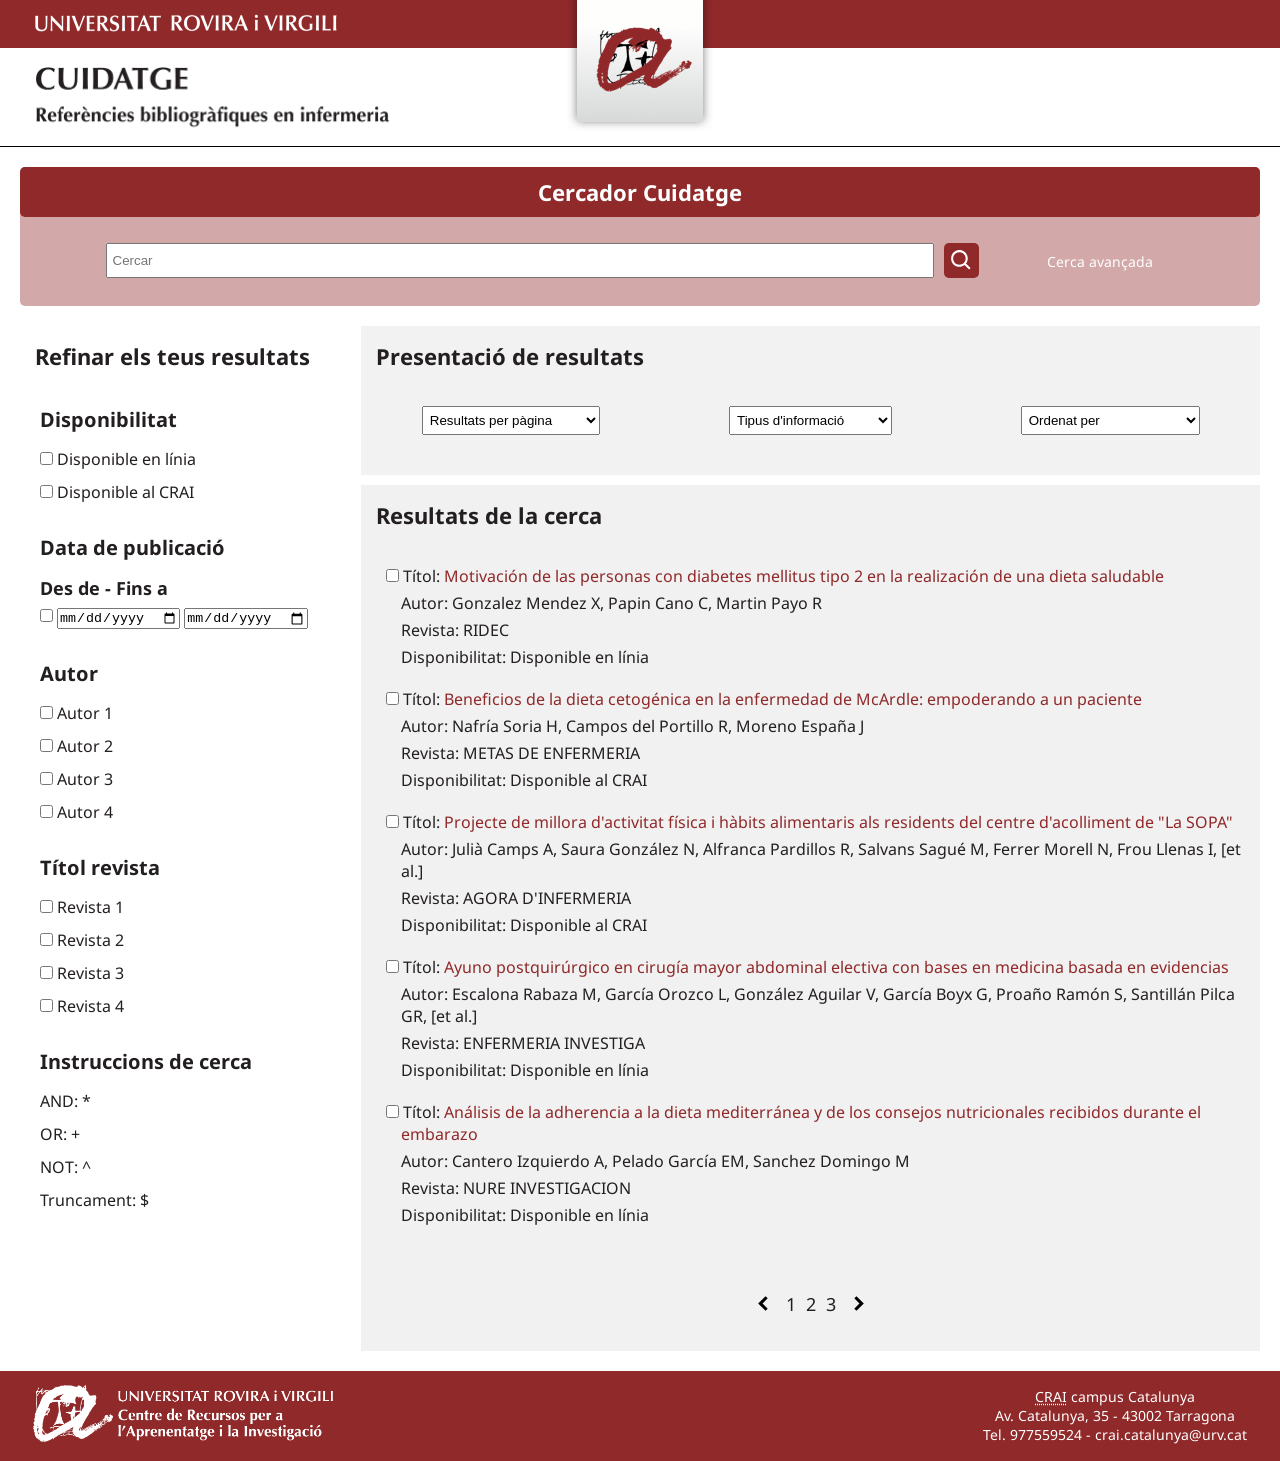
==== pages/cerca.html @ 4217fd60 "Cambio directorio" ====
<!DOCTYPE html>
<html lang="ca">

<head>
    <meta charset="UTF-8">
    <meta http-equiv="X-UA-Compatible" content="IE=edge">
    <meta name="viewport" content="width=device-width, initial-scale=1.0">
    <meta name="description" content="Pàgina de resultats de cerca de la base de dades de Cuidatge">
    <meta name="keywords" content="base de dades, revistes, articles, infermeria, URV, CRAI">

    <title>Cuidatge | Resultats de cerca</title>

    <link rel="preconnect" href="https://fonts.googleapis.com">
    <link rel="preconnect" href="https://fonts.gstatic.com" crossorigin>
    <link href="https://fonts.googleapis.com/css2?family=Noto+Sans:wght@400;900&display=swap" rel="stylesheet">

    <link rel="stylesheet" href="../css/estils.css">
</head>

<body>

    <header>
        <div class="logo-escriptori-URV">
            <a href="https://www.urv.cat/ca/" title="URV"><img src="../images/logo-urv-nav.png" alt="Universitat Rovira i Virgili"></a>
        </div>
        <div class="topbar">
            <div class="logotip-URV">
                <a href="https://www.urv.cat/ca/"><img src="../images/logo-urv-blanc-2017.png" alt="Universitat Rovira i Virgili"></a>
            </div>
        </div>
        <div class="downbar">
            <div class="logotip-cuidatge">
                <a href="../index.html" title="Portada | Cuidatge"><img src="../images/logotip-cuidatge.png" alt="Cuidatge"></a>
            </div>
        </div>
    </header>

    <main>

        <div class="motor-de-cerca">
            <h1>Cercador Cuidatge</h1>
            <div class="cercador">
                <form action="#" method="post">
                <input id="cercar" type="search" placeholder="Cercar">
                <label for="cercar">
                    <a href="../pages/cerca.html"><img src="../images/lupa.svg" alt="Lupa"></a>
                </label>
                </form>
                <a class="cerca-avançada" href="#">Cerca avançada</a>
            </div>
        </div>

        <!-- Menú dispositius mòbils -->
        <article>
            <ul id="menu-base-de-dades">
                <li><a href="#" title="Refinar els teus resultats">Refinar els teus resultats</a></li>
                <li><a href="#" title="Presentació del resultats">Presentació dels resultats</a></li>
                <li><a href="#" title="Instruccions de cerca">Instruccions de cerca</a></li>
            </ul>
        </article>
        <!--./Menú dispositius mòbils -->

        <div class="base-de-dades">
            <article class="filtres">
                <h1>Refinar els teus resultats</h1>
                    <h2>Disponibilitat</h2>
                        <ul>
                            <li>
                                <input type="checkbox" id="cbox1" value="primer-checkbox">
                                <label for="cbox1">Disponible en línia</label>
                            </li>
                            <li>
                                <input type="checkbox" id="cbox2" value="segon-checkbox">
                                <label for="cbox2">Disponible al CRAI</label>
                            </li>
                        </ul>
                    <h2>Data de publicació</h2>
                        <h3>Des de - Fins a</h3>
                            <ul>
                                <li>
                                    <input type="checkbox" value="tercer-checkbox">
                                    <label for="cbox3">
                                        <input type="date" id="cbox3">
                                    </label>
                                    <label for="cbox-3">
                                        <input type="date" id="cbox-3">
                                    </label>
                                </li>
                            </ul>
                    <h2>Autor</h2>
                        <ul>
                            <li>
                                <input type="checkbox" id="cbox4" value="quart-checkbox">
                                <label for="cbox4">Autor 1</label>
                            </li>
                            <li>
                                <input type="checkbox" id="cbox5" value="cinque-checkbox">
                                <label for="cbox5">Autor 2</label>
                            </li>
                            <li>
                                <input type="checkbox" id="cbox6" value="sise-checkbox">
                                <label for="cbox6">Autor 3</label>
                            </li>
                            <li>
                                <input type="checkbox" id="cbox7" value="sete-checkbox">
                                <label for="cbox7">Autor 4</label>
                            </li>
                        </ul>
                    <h2>Títol revista</h2>
                        <ul>
                            <li>
                                <input type="checkbox" id="cbox8" value="vuite-checkbox">
                                <label for="cbox8">Revista 1</label>
                            </li>
                            <li>
                                <input type="checkbox" id="cbox9" value="nove-checkbox">
                                <label for="cbox9">Revista 2</label>
                            </li>
                            <li>
                                <input type="checkbox" id="cbox10" value="dese-checkbox">
                                <label for="cbox10">Revista 3</label>
                            </li>
                            <li>
                                <input type="checkbox" id="cbox11" value="onze-checkbox">
                                <label for="cbox11">Revista 4</label>
                            </li>
                        </ul>
                    <h2>Instruccions de cerca</h2>
                        <ul>
                            <li>AND: *</li>
                            <li>OR: +</li>
                            <li>NOT: ^</li>
                            <li>Truncament: $</li>
                        </ul>
            </article>

            <article class="resultats">

                <div class="presentacio-resultats">
                    <h1>Presentació de resultats</h1>
                    <div class="grup">
                        <label for="area-1" class="form-label"></label>
                        <select id="area-1" class="form-control" name="referencies">
                            <option value="-1">Resultats per pàgina</option>
                            <option value="1">10</option>
                            <option value="2">25</option>
                            <option value="3">50</option>
                        </select>	
                    </div>
                    <div class="grup">
                        <label for="area-2" class="form-label"></label>
                        <select id="area-2" class="form-control" name="informacio">
                            <option value="-1">Tipus d'informació</option>
                            <option value="1">Títol</option>
                            <option value="2">Autor</option>
                            <option value="3">Revista</option>
                            <option value="4">Disponibilitat</option>
                        </select>	
                    </div>
                    <div class="grup">
                        <label for="area-3" class="form-label"></label>
                        <select id="area-3" class="form-control" name="ordre">
                            <option value="-1">Ordenat per</option>
                            <option value="1">Data - El més nou</option>
                            <option value="2">Data - La més antiga</option>
                            <option value="3">Títol</option>
                        </select>
                    </div>
                </div>

                <div class="resultats-cerca">
                    <h1>Resultats de la cerca</h1>
                    <div class="primer-resultat-cerca">
                        <ul>
                            <li>
                                <input type="checkbox" id="cbox12" value="dotze-checkbox">
                                <label for="cbox12">Títol:</label>
                                <a href="./fitxa-bibliografica-1.html" title="Pàgina de la fitxa bibliogràfica de l'article">Motivación de las personas con diabetes mellitus tipo 2 en la realización de una dieta saludable</a>
                            </li>
                            <li>Autor: Gonzalez Mendez X, Papin Cano C, Martin Payo R</li>
                            <li>Revista: RIDEC</li>
                            <li>Disponibilitat: Disponible en línia</li>
                        </ul>
                    </div>
                    <div class="segon-resultat-cerca">
                        <ul>
                            <li>
                                <input type="checkbox" id="cbox13" value="tretze-checkbox">
                                <label for="cbox13">Títol: </label>
                                <a href="./fitxa-bibliografica-2.html" title="Pàgina de la fitxa bibliogràfica de l'article">Beneficios de la dieta cetogénica en la enfermedad de McArdle: empoderando a un paciente</a>
                            </li>
                            <li>Autor: Nafría Soria H, Campos del Portillo R, Moreno España J</li>
                            <li>Revista: METAS DE ENFERMERIA</li>
                            <li>Disponibilitat: Disponible al CRAI</li>
                        </ul>
                    </div>
                    <div class="tercer-resultat-cerca">
                        <ul>
                            <li>
                                <input type="checkbox" id="cbox14" value="catorze-checkbox">
                                <label for="cbox14">Títol: </label>
                                <a href="./fitxa-bibliografica-3.html" title="Pàgina de la fitxa bibliogràfica de l'article">Projecte de millora d'activitat física i hàbits alimentaris als residents del centre d'acolliment de "La SOPA"</a>
                            </li>
                            <li>Autor: Julià Camps A, Saura González N, Alfranca Pardillos R, Salvans Sagué M, Ferrer Morell N, Frou Llenas I, [et al.]</li>
                            <li>Revista: AGORA D'INFERMERIA</li>
                            <li>Disponibilitat: Disponible al CRAI</li>
                        </ul>
                    </div>
                    <div class="quart-resultat-cerca">
                        <ul>
                            <li>
                                <input type="checkbox" id="cbox15" value="quinze-checkbox">
                                <label for="cbox15">Títol: </label>
                                <a href="./fitxa-bibliografica-4.html" title="Pàgina de la fitxa bibliogràfica de l'article">Ayuno postquirúrgico en cirugía mayor abdominal electiva con bases en medicina basada en evidencias</a>
                            </li>
                            <li>Autor: Escalona Rabaza M, García Orozco L, González Aguilar V, García Boyx G, Proaño Ramón S, Santillán Pilca GR, [et al.]</li>
                            <li>Revista: ENFERMERIA INVESTIGA</li>
                            <li>Disponibilitat: Disponible en línia</li>
                        </ul>
                    </div>
                    <div class="cinque-resultat-cerca">
                        <ul>
                            <li>
                                <input type="checkbox" id="cbox16" value="setze-checkbox">
                                <label for="cbox16">Títol:</label>
                                <a href="./fitxa-bibliografica-5.html" title="Pàgina de la fitxa bibliogràfica de l'article">Análisis de la adherencia a la dieta mediterránea y de los consejos nutricionales recibidos durante el embarazo</a>
                            </li>
                            <li>Autor: Cantero Izquierdo A, Pelado García EM, Sanchez Domingo M</li>
                            <li>Revista: NURE INVESTIGACION</li>
                            <li>Disponibilitat: Disponible en línia</li>
                        </ul>
                    </div>
                </div>

                <nav class="numero-pagines">
                    <ul>
                        <li><a href="#"><img src="../images/fletxa-esquerra.svg" alt="Fletxa esquerra"></a></li>
                        <li><a href="#">1</a></li>
                        <li><a href="#">2</a></li>
                        <li><a href="#">3</a></li>
                        <li><a href="#"><img src="../images/fletxa-dreta.svg" alt="Fletxa dreta"></a></li>
                    </ul>
                </nav>

            </article>
        </div>
    </main>

    <footer>

        <div class="logo-CRAI">
            <a href="https://www.crai.urv.cat/ca/" title="Lloc web del CRAI URV"><img src="../images/logotip-CRAI-blanc.png" alt="Logotip del CRAI"></a>
        </div>

        <div class="informacio">
            <div class="contacte">
                <p><abbr title="Centre de Recursos per a l'Aprenentatge i la Investigació">CRAI</abbr> campus Catalunya</p>
                <p>Av. Catalunya, 35 - 43002 Tarragona</p>
                <p>Tel. 977559524 - crai.catalunya@urv.cat</p>
            </div>
        </div>

    </footer>

</body>

</html>
---- css/estils.css ----
/*===== GENERAL =====*/

* {
    margin: 0;
    padding: 0;
    box-sizing: border-box;
}

body {
    font-family: 'Noto Sans', sans-serif;
    color: #231F20;
}

main {
	margin: 0 auto;
	max-width: 1240px;
}

h1 {
    font-size: 22px;
}

h2 {
    font-size: 20px;
}

h3 {
    font-size: 18px;
}

p {
    font-size: 16px;
}

ul {
    list-style-type: none;
}

li{
    font-size: 16px;
}


/*===== HEADER =====*/

header {
    width: auto;
    height: auto;
}

.logo-escriptori-URV {
    position: absolute;
    width: 100%;
    height: 1px;
    display: flex;
    justify-content: center;
    align-items: flex-start;
}


.topbar{
    display: flex;
    justify-content: center;
    align-items: center;
    background-color: #90292A;
}

.logotip-URV {
    max-width: 1240px;
    flex: 1;
    padding: 8px 0 4px 15px;
}

.logotip-URV img {
    width: 302px;
    height: auto;
}

.downbar{
    display: flex;
    justify-content: center;
    align-items: center;
    border-bottom: 1px solid #000000;
}

.logotip-cuidatge {
    max-width: 1240px;
    flex: 1;
    padding: 15px 0 4px 15px;
}

.logotip-cuidatge img {
    width: 360px;
    height: auto;
}


/*===== INDEX =====*/

.presentacio {
    display: flex;
    flex-wrap: wrap;
    margin: 20px auto;
    gap: 20px;
    padding: 3% 0 2% 0;
}

.carrusel {
    flex: 1 0 35%;
}

.conteCarrusel {
    width: 100%;
    height: 350px;
    overflow: hidden;
}

.itemCarrusel {
    position: relative;
    width: 100%;
    height: 100%;
}

.itemCarruselTarjeta {
    display: flex;
    justify-content: center;
    align-items: center;
}

.itemCarruselTarjeta img {
    width: 250px;
    height: auto;
}

.itemCarruselFletxes {
    position: absolute;
    top: 0;
    bottom: 0;
    left: 0;
    right: 0;
    height: 100%;
    width: 100%; 
    display: flex;
    align-items: center;
    justify-content: space-between;
    padding: 20px; 
}

#itemCarrusel-1,
#itemCarrusel-2,
#itemCarrusel-3 {
    min-width: 350px;
}

.conteCarruselController {
    width: 100%;
    display: flex;
    justify-content: space-evenly;

}

.conteCarruselController a {
    text-decoration: none;
    font-size: 32px;
    color: #808080;
}

.itemCarruselFletxes a {
    width: 30px;
    height: auto;
}

.descripcio {
    flex: 1 0 60%;
    min-width: 300px;
    padding: 16px;
    margin: 0 12px 0 0;
}

.descripcio h1 {
    display: flex;
    text-align: center;
    justify-content: center;
    margin-bottom: 24px;
}

.descripcio p {
    text-align: justify;
    padding-bottom: 6px;
}


.motor-de-cerca {
    padding-bottom: 8px;
    background-color: #90292b67;
    margin: 20px auto;
    border-radius: 5px;
 }

.motor-de-cerca h1 {
    text-align: center;
    padding: 10px;
    background-color: #90292A;
    color: #FFFFFF;
    border-radius: 5px;
 }

.cercador {
    margin: 12px auto;
    height: auto;
    padding: 8px 20px 8px 5px;
    display: flex;
    align-items: center;
    justify-content: center;
    gap: 6px;
}

#cercar {
    margin-top: 5px;
    padding: 8px 650px 8px 5px;

}

.cercador img {
    position: absolute;
    margin-top: 5px;
    margin-left: 10px;
    padding: 5px;
    width: 35px;
    height: auto;
    background-color: #90292A;
    border-radius: 5px;
 }

.cerca-avançada{
    margin: 8px 0 0 100px;
    text-decoration: none;
    color: #FFFFFF;
    font-size: 14px;
    padding: 7px;
    text-align: center;

}

 .instruccions-cerca {
    padding: 20px;
 }
 
 
.instruccions-cerca h1{
    text-align: center;
    padding: 20px;
}

.instruccions-cerca h2 {
    margin: 15px;
}

.instruccions-cerca h2 {
    margin: 15px;
}

.booleans {
    display: flex;
    margin: 15px;
}

.truncaments {
    display: flex;
    margin: 15px;
}


.booleans img {
    width: 300px;
    height: auto;
    margin-left: 100px;

}
.truncaments img {
    width: 100px;
    height: auto;
    margin-left: 200px;

}
 /*===== CERCA =====*/

 .base-de-dades {
    display: flex;
    gap: 36px;
    margin-bottom: 20px;
 }

 #menu-base-de-dades {
    display: none;
 }

 .filtres {
    display: flex;
    min-width: 300px;
    flex-direction: column;
    align-items: flex-start;
    justify-content: flex-start;

 }

 .filtres h1 {
    padding: 15px;
 }

 .filtres h2 {
    margin: 10px 0 0 10px;
    padding: 10px;
 }

 .filtres h3 {
    margin-left: 10px;
    padding: 5px 0 0 10px;
 }

 .filtres li {
    margin: 5px 0 5px 0;
    padding: 0 0 6px 20px;
 }

 .resultats {
    display: flex;
    flex-direction: column;
    flex: 1;
 }


 .resultats h1 {
    padding: 15px;
 }

 .presentacio-resultats {
    display: flex;
    flex-wrap: wrap;
    padding-bottom: 20px;
    background-color: #F2F2F2;
 }

 .presentacio-resultats h1 {
    flex: 1 0 100%;
 }

.presentacio-resultats div{
    padding: 20px;
    flex: 1 0 33%;
    display: flex;
    justify-content: center;
    align-items: center;
}

#area-1,
#area-2,
#area-3 {
    padding: 5px 30px 5px 3px;
}

.resultats-cerca {
    background-color: #F1F1F1;
    margin-top: 10px;
}

 .resultats-cerca input {
    margin-left: -15px;
 }

 .resultats-cerca li {
    margin-top: 5px;
    padding-left: 40px;
 }

 .resultats-cerca ul {
    margin: 20px 15px 10px 0;
 }

 .resultats-cerca a {
    text-decoration: none;
    color: #90292A;
 }

.numero-pagines {
    padding: 50px 0 30px 0;
    display: flex;
    justify-content: space-around;
    align-items: center;
    background-color: #F1F1F1;
}

.numero-pagines img {
    display: flex;
    justify-content: center;
    align-items: center;
    width: 25px;
    height: auto;
}

.numero-pagines a {
    text-decoration: none;
    color: #231F20;
}

.numero-pagines ul {
    display: flex;
    justify-content: space-around;
    align-items: center;
}

.numero-pagines li {
    display: flex;
    justify-content: space-around;
    align-items: center;
    flex: 1;
    padding: 5px;
    font-size: 18px;
}


 /*===== FITXA BIBLIOGRÀFICA =====*/

 .fletxa-torna-cerca {
    background-color: #F1F1F1;
    margin-top: 20px;
 }

 .fletxa-torna-cerca img {
    margin: 20px 0 0 2%;
    width: 50px;
    height: auto;
    background-color: #F1F1F1;
 }

 .fitxa {
    margin: 0 0 20px 0;
    padding: 1% 0 3% 0;
    background-color: #F1F1F1;

 }

 .fitxa h1 {
    margin: 0 4% 2% 4%;
    padding: 1%;
 }

 .fitxa li {
    margin: 0 5% 0 5%;
    padding: 1%;
    text-align: justify;
 }

 .fitxa a {
    text-decoration: none;
    color:#90292A;
 }


 /*===== FOOTER =====*/

 footer {
    padding: 14px;
    display: flex;
    align-items: center;
    justify-content: center;
    gap: 14px;
    flex-wrap: wrap;
    background-color: #90292A;
    color: #FFFFFF;
}

.logo-CRAI {
    max-width: 600px;
    min-width: 350px;
    width: 250px;
    height: auto;
    flex: 1;
    display: flex;
    align-items: center;
    justify-content: flex-start;
}

.logo-CRAI img {
    height: auto;
    width: 300px;
}

.informacio {
    max-width: 600px;
    min-width: 350px;
    flex: 1;
    display: flex;
    flex-direction: column;
    align-items: flex-end;
    justify-content: center;
}

.informacio p {
    font-size: 14px;
}
.contacte {
    text-align: center;
    align-items: center;
}



 /*===== MEDIA QUERIES =====*/

 @media (max-width: 950px) {

    h1 {
        font-size: 20px;
    }

    h2 {
        font-size: 18px;
    }

    h3 {
        font-size: 16px;
    }

    p {
        font-size: 14px;
    }


    .logo-escriptori-URV {
        display: none;
    }
    .logotip-URV {
        padding: 8px 0 4px 0;
        display: flex;
        background-color: #90292A;
        justify-content: center;
        align-items: center;
    }
    .logotip-URV img {
        width: 300px;
        height: auto;
    }

    .logotip-cuidatge {
        padding: 20px 0 7px 0;
        display: flex;
        justify-content: center;
        align-items: center;
    }
    .logotip-cuidatge img {
        width: 300px;
        height: auto;
    }

    #cercar {
        margin: 5px 0 0 5px;
        padding: 6px 100px 6px 5px;
    
    }

    .cercador img {
        margin-top: 5px;
        margin-left: 10px;
        padding: 5px;
        width: 30px;
        height: auto;
        background-color: #90292A;
        border-radius: 5px;
    }

    .cerca-avançada{
        margin: 5px 0 0 50px;
        text-decoration: none;
        color: #FFFFFF;
        font-size: 10px;
        padding: 3px;
        text-align: center;
    
    }

    .menu-cerca a {
        font-size: 18px;
    }

    .booleans,
    .truncaments {
    flex: 1 0 50%;
    margin-left: 15px;
    }

    .booleans li,
    .truncaments li {
        margin: 0 15px 5px 0;
    }

    .booleans {
        margin-bottom: 15px;
    }

    .booleans img,
    .truncaments img {
        display: none;
    }

    .filtres{
        display: none;
    }

    .presentacio-resultats {
        display: none;
    }

    .numero-pagines {
        display: none;
    }

    #menu-base-de-dades {
        margin: 20px 0 10px 0;
        display: flex;
        justify-content: center;
        align-items: center;
        background-color: #90292A;
    }
    #menu-base-de-dades li{
        flex: 1 0 33%;
        padding: 10px;
        text-align: center;
        border-right: 1px solid #FFFFFF;
    }

    #menu-base-de-dades a{
        text-decoration: none;
        color: #FFFFFF;
    }
    .logo-CRAI {
        justify-content: center;

    }
    .informacio {
        align-items: center;
    }



 }
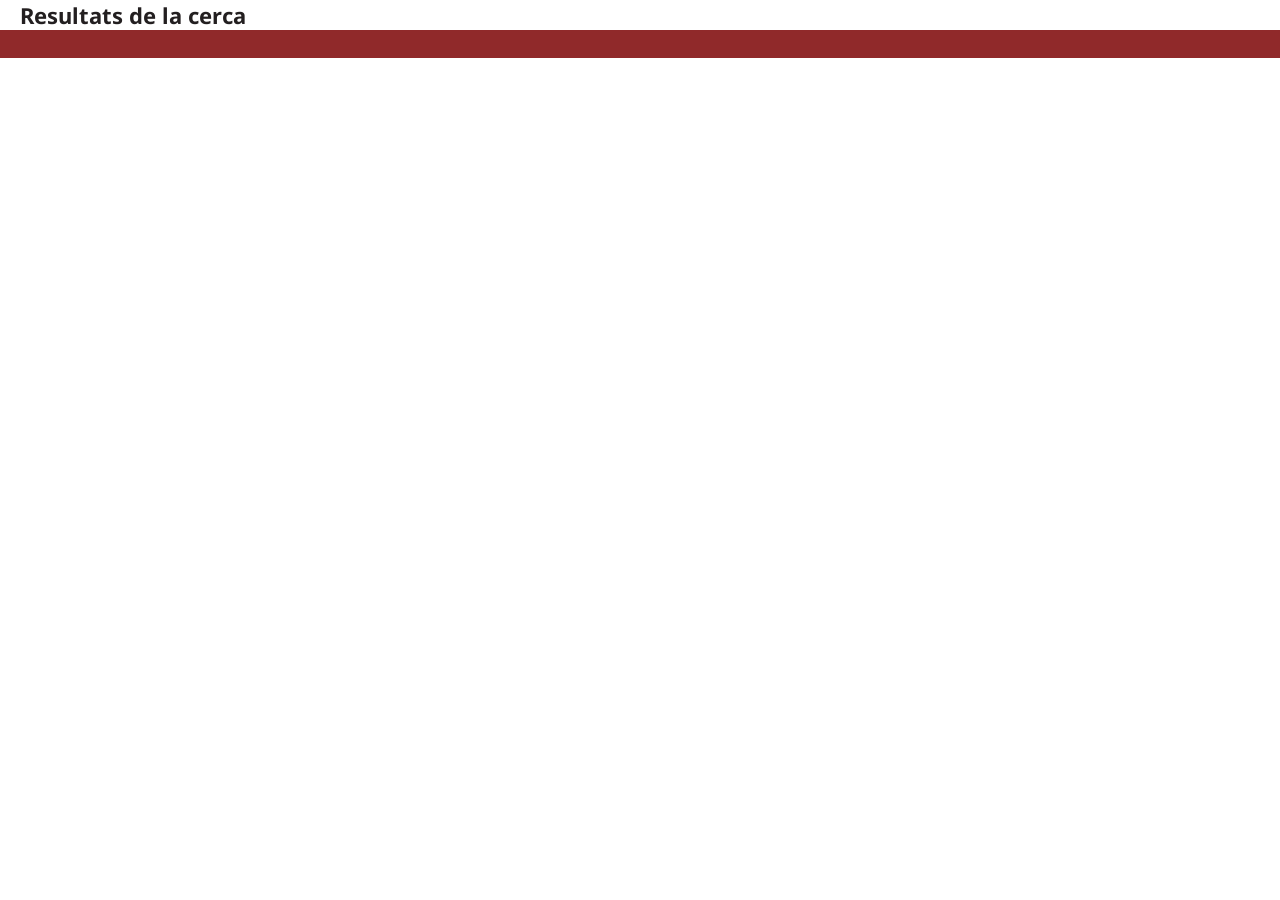
==== commit f15890d0: "update" ====
--- a/pages/cerca.html
+++ b/pages/cerca.html
@@ -7,6 +7,7 @@
     <meta name="viewport" content="width=device-width, initial-scale=1.0">
     <meta name="description" content="Pàgina de resultats de cerca de la base de dades de Cuidatge">
     <meta name="keywords" content="base de dades, revistes, articles, infermeria, URV, CRAI">
+    <meta name="author" content="URV">
 
     <title>Cuidatge | Resultats de cerca</title>
 
@@ -18,250 +19,63 @@
 </head>
 
 <body>
+ 
 
     <header>
-        <div class="logo-escriptori-URV">
-            <a href="https://www.urv.cat/ca/" title="URV"><img src="../images/logo-urv-nav.png" alt="Universitat Rovira i Virgili"></a>
-        </div>
-        <div class="topbar">
-            <div class="logotip-URV">
-                <a href="https://www.urv.cat/ca/"><img src="../images/logo-urv-blanc-2017.png" alt="Universitat Rovira i Virgili"></a>
-            </div>
-        </div>
-        <div class="downbar">
-            <div class="logotip-cuidatge">
-                <a href="../index.html" title="Portada | Cuidatge"><img src="../images/logotip-cuidatge.png" alt="Cuidatge"></a>
-            </div>
-        </div>
+        <!-- Tu código del encabezado aquí -->
     </header>
 
     <main>
 
-        <div class="motor-de-cerca">
-            <h1>Cercador Cuidatge</h1>
-            <div class="cercador">
-                <form action="#" method="post">
-                <input id="cercar" type="search" placeholder="Cercar">
-                <label for="cercar">
-                    <a href="../pages/cerca.html"><img src="../images/lupa.svg" alt="Lupa"></a>
-                </label>
-                </form>
-                <a class="cerca-avançada" href="#">Cerca avançada</a>
+        <!-- Tu código de la barra de búsqueda aquí -->
+
+        <!-- Sección para mostrar los resultados de la búsqueda -->
+        <div class="resultados-cerca">
+            <h1>Resultats de la cerca</h1>
+            <div id="resultados"> <!-- Aquí se mostrarán los resultados -->
             </div>
-        </div>
-
-        <!-- Menú dispositius mòbils -->
-        <article>
-            <ul id="menu-base-de-dades">
-                <li><a href="#" title="Refinar els teus resultats">Refinar els teus resultats</a></li>
-                <li><a href="#" title="Presentació del resultats">Presentació dels resultats</a></li>
-                <li><a href="#" title="Instruccions de cerca">Instruccions de cerca</a></li>
-            </ul>
-        </article>
-        <!--./Menú dispositius mòbils -->
-
-        <div class="base-de-dades">
-            <article class="filtres">
-                <h1>Refinar els teus resultats</h1>
-                    <h2>Disponibilitat</h2>
-                        <ul>
-                            <li>
-                                <input type="checkbox" id="cbox1" value="primer-checkbox">
-                                <label for="cbox1">Disponible en línia</label>
-                            </li>
-                            <li>
-                                <input type="checkbox" id="cbox2" value="segon-checkbox">
-                                <label for="cbox2">Disponible al CRAI</label>
-                            </li>
-                        </ul>
-                    <h2>Data de publicació</h2>
-                        <h3>Des de - Fins a</h3>
-                            <ul>
-                                <li>
-                                    <input type="checkbox" value="tercer-checkbox">
-                                    <label for="cbox3">
-                                        <input type="date" id="cbox3">
-                                    </label>
-                                    <label for="cbox-3">
-                                        <input type="date" id="cbox-3">
-                                    </label>
-                                </li>
-                            </ul>
-                    <h2>Autor</h2>
-                        <ul>
-                            <li>
-                                <input type="checkbox" id="cbox4" value="quart-checkbox">
-                                <label for="cbox4">Autor 1</label>
-                            </li>
-                            <li>
-                                <input type="checkbox" id="cbox5" value="cinque-checkbox">
-                                <label for="cbox5">Autor 2</label>
-                            </li>
-                            <li>
-                                <input type="checkbox" id="cbox6" value="sise-checkbox">
-                                <label for="cbox6">Autor 3</label>
-                            </li>
-                            <li>
-                                <input type="checkbox" id="cbox7" value="sete-checkbox">
-                                <label for="cbox7">Autor 4</label>
-                            </li>
-                        </ul>
-                    <h2>Títol revista</h2>
-                        <ul>
-                            <li>
-                                <input type="checkbox" id="cbox8" value="vuite-checkbox">
-                                <label for="cbox8">Revista 1</label>
-                            </li>
-                            <li>
-                                <input type="checkbox" id="cbox9" value="nove-checkbox">
-                                <label for="cbox9">Revista 2</label>
-                            </li>
-                            <li>
-                                <input type="checkbox" id="cbox10" value="dese-checkbox">
-                                <label for="cbox10">Revista 3</label>
-                            </li>
-                            <li>
-                                <input type="checkbox" id="cbox11" value="onze-checkbox">
-                                <label for="cbox11">Revista 4</label>
-                            </li>
-                        </ul>
-                    <h2>Instruccions de cerca</h2>
-                        <ul>
-                            <li>AND: *</li>
-                            <li>OR: +</li>
-                            <li>NOT: ^</li>
-                            <li>Truncament: $</li>
-                        </ul>
-            </article>
-
-            <article class="resultats">
-
-                <div class="presentacio-resultats">
-                    <h1>Presentació de resultats</h1>
-                    <div class="grup">
-                        <label for="area-1" class="form-label"></label>
-                        <select id="area-1" class="form-control" name="referencies">
-                            <option value="-1">Resultats per pàgina</option>
-                            <option value="1">10</option>
-                            <option value="2">25</option>
-                            <option value="3">50</option>
-                        </select>	
-                    </div>
-                    <div class="grup">
-                        <label for="area-2" class="form-label"></label>
-                        <select id="area-2" class="form-control" name="informacio">
-                            <option value="-1">Tipus d'informació</option>
-                            <option value="1">Títol</option>
-                            <option value="2">Autor</option>
-                            <option value="3">Revista</option>
-                            <option value="4">Disponibilitat</option>
-                        </select>	
-                    </div>
-                    <div class="grup">
-                        <label for="area-3" class="form-label"></label>
-                        <select id="area-3" class="form-control" name="ordre">
-                            <option value="-1">Ordenat per</option>
-                            <option value="1">Data - El més nou</option>
-                            <option value="2">Data - La més antiga</option>
-                            <option value="3">Títol</option>
-                        </select>
-                    </div>
-                </div>
-
-                <div class="resultats-cerca">
-                    <h1>Resultats de la cerca</h1>
-                    <div class="primer-resultat-cerca">
-                        <ul>
-                            <li>
-                                <input type="checkbox" id="cbox12" value="dotze-checkbox">
-                                <label for="cbox12">Títol:</label>
-                                <a href="./fitxa-bibliografica-1.html" title="Pàgina de la fitxa bibliogràfica de l'article">Motivación de las personas con diabetes mellitus tipo 2 en la realización de una dieta saludable</a>
-                            </li>
-                            <li>Autor: Gonzalez Mendez X, Papin Cano C, Martin Payo R</li>
-                            <li>Revista: RIDEC</li>
-                            <li>Disponibilitat: Disponible en línia</li>
-                        </ul>
-                    </div>
-                    <div class="segon-resultat-cerca">
-                        <ul>
-                            <li>
-                                <input type="checkbox" id="cbox13" value="tretze-checkbox">
-                                <label for="cbox13">Títol: </label>
-                                <a href="./fitxa-bibliografica-2.html" title="Pàgina de la fitxa bibliogràfica de l'article">Beneficios de la dieta cetogénica en la enfermedad de McArdle: empoderando a un paciente</a>
-                            </li>
-                            <li>Autor: Nafría Soria H, Campos del Portillo R, Moreno España J</li>
-                            <li>Revista: METAS DE ENFERMERIA</li>
-                            <li>Disponibilitat: Disponible al CRAI</li>
-                        </ul>
-                    </div>
-                    <div class="tercer-resultat-cerca">
-                        <ul>
-                            <li>
-                                <input type="checkbox" id="cbox14" value="catorze-checkbox">
-                                <label for="cbox14">Títol: </label>
-                                <a href="./fitxa-bibliografica-3.html" title="Pàgina de la fitxa bibliogràfica de l'article">Projecte de millora d'activitat física i hàbits alimentaris als residents del centre d'acolliment de "La SOPA"</a>
-                            </li>
-                            <li>Autor: Julià Camps A, Saura González N, Alfranca Pardillos R, Salvans Sagué M, Ferrer Morell N, Frou Llenas I, [et al.]</li>
-                            <li>Revista: AGORA D'INFERMERIA</li>
-                            <li>Disponibilitat: Disponible al CRAI</li>
-                        </ul>
-                    </div>
-                    <div class="quart-resultat-cerca">
-                        <ul>
-                            <li>
-                                <input type="checkbox" id="cbox15" value="quinze-checkbox">
-                                <label for="cbox15">Títol: </label>
-                                <a href="./fitxa-bibliografica-4.html" title="Pàgina de la fitxa bibliogràfica de l'article">Ayuno postquirúrgico en cirugía mayor abdominal electiva con bases en medicina basada en evidencias</a>
-                            </li>
-                            <li>Autor: Escalona Rabaza M, García Orozco L, González Aguilar V, García Boyx G, Proaño Ramón S, Santillán Pilca GR, [et al.]</li>
-                            <li>Revista: ENFERMERIA INVESTIGA</li>
-                            <li>Disponibilitat: Disponible en línia</li>
-                        </ul>
-                    </div>
-                    <div class="cinque-resultat-cerca">
-                        <ul>
-                            <li>
-                                <input type="checkbox" id="cbox16" value="setze-checkbox">
-                                <label for="cbox16">Títol:</label>
-                                <a href="./fitxa-bibliografica-5.html" title="Pàgina de la fitxa bibliogràfica de l'article">Análisis de la adherencia a la dieta mediterránea y de los consejos nutricionales recibidos durante el embarazo</a>
-                            </li>
-                            <li>Autor: Cantero Izquierdo A, Pelado García EM, Sanchez Domingo M</li>
-                            <li>Revista: NURE INVESTIGACION</li>
-                            <li>Disponibilitat: Disponible en línia</li>
-                        </ul>
-                    </div>
-                </div>
-
-                <nav class="numero-pagines">
-                    <ul>
-                        <li><a href="#"><img src="../images/fletxa-esquerra.svg" alt="Fletxa esquerra"></a></li>
-                        <li><a href="#">1</a></li>
-                        <li><a href="#">2</a></li>
-                        <li><a href="#">3</a></li>
-                        <li><a href="#"><img src="../images/fletxa-dreta.svg" alt="Fletxa dreta"></a></li>
-                    </ul>
-                </nav>
-
-            </article>
         </div>
     </main>
 
     <footer>
-
-        <div class="logo-CRAI">
-            <a href="https://www.crai.urv.cat/ca/" title="Lloc web del CRAI URV"><img src="../images/logotip-CRAI-blanc.png" alt="Logotip del CRAI"></a>
-        </div>
-
-        <div class="informacio">
-            <div class="contacte">
-                <p><abbr title="Centre de Recursos per a l'Aprenentatge i la Investigació">CRAI</abbr> campus Catalunya</p>
-                <p>Av. Catalunya, 35 - 43002 Tarragona</p>
-                <p>Tel. 977559524 - crai.catalunya@urv.cat</p>
-            </div>
-        </div>
-
+        <!-- Tu código del pie de página aquí -->
     </footer>
 
+    <script src="https://code.jquery.com/jquery-3.6.0.min.js"></script>
+    <script>
+        // Esta función mostrará los resultados de la búsqueda en la página
+        function mostrarResultados(data) {
+            const resultadosDiv = $('#resultados');
+            resultadosDiv.empty(); // Limpiar resultados anteriores
+            data.forEach(libro => {
+                const li = $('<li>');
+                li.text(libro.titulo + ' - ' + libro.autor); // Ajusta la visualización según la estructura de tus datos
+                resultadosDiv.append(li);
+            });
+        }
+
+        // Esta es tu función de búsqueda modificada para manejar la respuesta del servidor
+        $(document).ready(function() {
+            $('#formulario-busqueda').submit(function(event) {
+                event.preventDefault(); // Evitar el envío del formulario por defecto
+                
+                const terminoBusqueda = $('#cercar').val();
+                if (!terminoBusqueda) {
+                    alert('Por favor, ingresa un término de búsqueda');
+                    return;
+                }
+
+                // Realizar la solicitud al servidor Node.js
+                $.get('/buscar-libros', { q: terminoBusqueda })
+                    .done(function(data) {
+                        mostrarResultados(data);
+                    })
+                    .fail(function(error) {
+                        console.error('Error al buscar libros:', error);
+                    });
+            });
+        });
+    </script>
 </body>
 
-</html>+</html>
